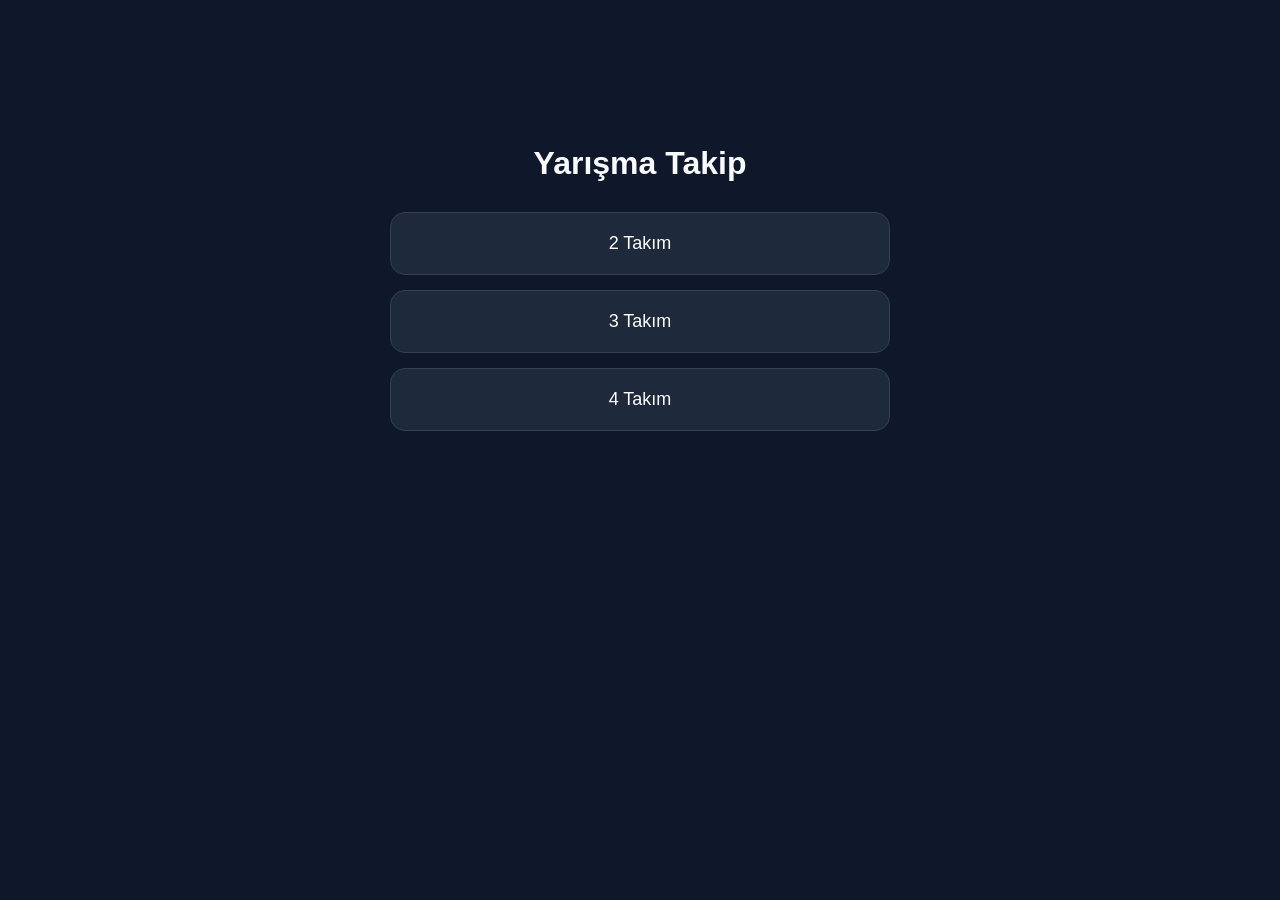
==== contest.html @ e1b6f2c0 "Add files via upload" ====
<!DOCTYPE html>
<html lang="tr">
<head>
    <meta charset="UTF-8">
    <meta name="viewport" content="width=device-width, initial-scale=1.0, maximum-scale=1.0, user-scalable=no">
    <meta name="theme-color" content="#38bdf8">
    <meta name="description" content="Yarışma soruları ve takım puanlarını takip eden çevrimdışı çalışan uygulama">
    <title>Yarışma Takip v1.3</title>
    <link rel="manifest" href="manifest.json">
    <link rel="icon" type="image/svg+xml" href="data:image/svg+xml,<svg xmlns='http://www.w3.org/2000/svg' viewBox='0 0 192 192'><rect fill='%230f172a' width='192' height='192'/><rect fill='%2338bdf8' x='48' y='48' width='96' height='96' rx='10'/><text x='96' y='120' font-size='60' font-weight='bold' fill='%230f172a' text-anchor='middle'>Y</text></svg>">
    <link rel="apple-touch-icon" href="data:image/svg+xml,<svg xmlns='http://www.w3.org/2000/svg' viewBox='0 0 192 192'><rect fill='%230f172a' width='192' height='192'/><rect fill='%2338bdf8' x='48' y='48' width='96' height='96' rx='10'/><text x='96' y='120' font-size='60' font-weight='bold' fill='%230f172a' text-anchor='middle'>Y</text></svg>">
    <style>
        :root {
            --bg-color: #0f172a;
            --card-bg: #1e293b;
            --text-color: #f8fafc;
            --accent-color: #38bdf8;
            --danger: #ef4444;
            --success: #22c55e;
            --warning: #f59e0b;
            --border-color: #334155;
        }

        * { box-sizing: border-box; margin: 0; padding: 0; font-family: -apple-system, BlinkMacSystemFont, 'Segoe UI', Roboto, sans-serif; }
        body { background-color: var(--bg-color); color: var(--text-color); padding: 10px; overflow-x: hidden; }
        .container { width: 100%; max-width: 500px; margin: 0 auto; }

        /* Sayaç */
        .timer-display { font-size: 42px; font-weight: bold; text-align: center; margin: 10px 0; color: var(--accent-color); font-variant-numeric: tabular-nums; }
        .timer-display.finished { color: var(--danger); animation: shake 0.5s; }
        @keyframes shake { 0%, 100% { transform: translateX(0); } 25% { transform: translateX(-5px); } 75% { transform: translateX(5px); } }

        /* Stats & Controls */
        .controls-row { display: flex; justify-content: flex-end; margin-bottom: 10px; }
        .edit-mode-btn { background: var(--card-bg); color: var(--warning); border: 1px solid var(--warning); padding: 6px 12px; border-radius: 8px; font-size: 12px; cursor: pointer; }
        .edit-mode-btn.active { background: var(--warning); color: #000; }

        .header-stats { display: grid; grid-template-columns: repeat(auto-fit, minmax(60px, 1fr)); gap: 8px; background: var(--card-bg); padding: 15px; border-radius: 12px; margin-bottom: 15px; border: 1px solid var(--border-color); }
        .stat-item { text-align: center; }
        .stat-item span { display: block; font-size: 9px; color: #94a3b8; }
        .stat-item b { font-size: 14px; color: var(--accent-color); }

        /* Table */
        .table-wrapper { width: 100%; overflow-x: auto; background: var(--card-bg); border-radius: 12px; border: 1px solid var(--border-color); }
        table { width: 100%; border-collapse: collapse; min-width: 350px; }
        th, td { padding: 14px 8px; text-align: center; border-bottom: 1px solid var(--border-color); font-size: 14px; }
        th { background: #334155; color: #cbd5e1; }
        
        /* Satır tıklama ve silme animasyonu */
        tr.clickable { cursor: pointer; transition: background 0.2s; }
        tr.clickable:active { background: #334155; }
        .delete-cell { display: none; color: var(--danger); font-weight: bold; width: 40px; }
        .edit-active .delete-cell { display: table-cell; }

        /* Floating Button */
        .fab { position: fixed; bottom: 25px; right: 25px; width: 65px; height: 65px; background: var(--accent-color); border-radius: 50%; display: flex; align-items: center; justify-content: center; font-size: 35px; box-shadow: 0 8px 20px rgba(0,0,0,0.4); border: none; color: #0f172a; z-index: 100; }

        /* Modal */
        .modal { display: none; position: fixed; top: 0; left: 0; width: 100%; height: 100%; background: rgba(0,0,0,0.9); z-index: 1000; overflow-y: auto; padding: 15px; }
        .modal-content { background: var(--card-bg); padding: 20px; border-radius: 20px; width: 100%; max-width: 400px; margin: 10px auto; border: 1px solid var(--border-color); }

        .chip-group { display: flex; gap: 8px; margin-bottom: 12px; flex-wrap: wrap; }
        .chip { flex: 1; min-width: 50px; padding: 10px 5px; background: #0f172a; border: 1px solid var(--border-color); border-radius: 10px; text-align: center; font-size: 12px; }
        .chip.active { border-color: var(--accent-color); color: var(--accent-color); }
        .chip.correct.active { background: var(--success); color: white; border-color: var(--success); }
        .chip.wrong.active { background: var(--danger); color: white; border-color: var(--danger); }
        .chip.timer-btn { background: #334155; border: none; color: white; }
        
        .save-btn { width: 100%; padding: 16px; background: var(--accent-color); color: #0f172a; border-radius: 12px; border: none; font-weight: bold; font-size: 16px; margin-top: 15px; }
        #setup-screen button { width: 100%; padding: 20px; margin-bottom: 15px; background: var(--card-bg); color: white; border: 1px solid var(--border-color); border-radius: 15px; font-size: 18px; }
        
        .puan-input-row { display: flex; align-items: center; justify-content: space-between; margin-bottom: 8px; }
        input[type="number"] { width: 65px; background: #0f172a; border: 1px solid var(--border-color); color: var(--accent-color); padding: 6px; border-radius: 8px; text-align: center; }
        
        .puan-controls { display: flex; align-items: center; gap: 8px; }
        .puan-btn { background: var(--card-bg); border: 1px solid var(--border-color); color: var(--text-color); width: 32px; height: 32px; padding: 0; border-radius: 8px; cursor: pointer; font-weight: bold; font-size: 16px; transition: all 0.2s; }
        .puan-btn:hover { background: var(--accent-color); color: #0f172a; border-color: var(--accent-color); }
        
        /* Timer Section */
        #timer-section { background: var(--card-bg); padding: 15px; border-radius: 12px; border: 1px solid var(--border-color); margin-bottom: 15px; }
    </style>
</head>
<body>

<div class="container">
    <div id="setup-screen" style="margin-top: 15vh; text-align: center;">
        <h1 style="margin-bottom: 30px;">Yarışma Takip</h1>
        <button onclick="startApp(2)">2 Takım</button>
        <button onclick="startApp(3)">3 Takım</button>
        <button onclick="startApp(4)">4 Takım</button>
    </div>

    <div id="main-screen" style="display: none;">
        <div class="controls-row">
            <button class="edit-mode-btn" id="edit-toggle" onclick="toggleEditMode()">Tabloyu Düzenle</button>
            <button class="edit-mode-btn" id="clear-all" onclick="clearAllData()" style="margin-left:8px; display:none;">Tümünü Sil</button>
            <button class="edit-mode-btn" id="return-to-setup" onclick="returnToTeamSelection()" style="margin-left:8px;">Takım Seçimine Dön</button>
        </div>

        <div class="header-stats" id="stats-bar"></div>
        
        <div class="table-wrapper">
            <table id="main-table">
                <thead><tr id="table-head"><th>#</th></tr></thead>
                <tbody id="table-body"></tbody>
            </table>
        </div>
        <button class="fab" onclick="openModal()">+</button>
    </div>
</div>

<div class="modal" id="entry-modal">
    <div class="modal-content">
        <h3 id="modal-title" style="text-align: center; margin-bottom: 15px;">Yeni Soru</h3>
        
        <div id="timer-section">
            <div class="timer-display" id="timer-text">00</div>
            <div id="timer-start-buttons" class="chip-group">
                <div class="chip timer-btn" onclick="startTimer(15)">15s</div>
                <div class="chip timer-btn" onclick="startTimer(20)">20s</div>
                <div class="chip timer-btn" onclick="startTimer(25)">25s</div>
                <div class="chip timer-btn" onclick="startTimer(30)">30s</div>
            </div>
            <div id="timer-control-buttons" class="chip-group" style="display:none;">
                <div class="chip timer-btn" onclick="addTime(5)">+5s</div>
                <div class="chip timer-btn" onclick="addTime(10)">+10s</div>
                <div class="chip timer-btn" onclick="addTime(15)">+15s</div>
                <div class="chip timer-btn" onclick="resetTimer()" style="color:var(--danger)">X</div>
            </div>
        </div>

        <div class="form-section" style="border-top: 1px solid var(--border-color); padding-top:10px;">
            <label style="font-size: 11px; color: #94a3b8;">BONUS</label>
            <div class="chip-group">
                <div class="chip active bonus-chip" onclick="setBonus(1, this)">x1</div>
                <div class="chip bonus-chip" onclick="setBonus(2, this)">x2</div>
                <div class="chip bonus-chip" onclick="setBonus(3, this)">x3</div>
                <div class="chip bonus-chip" onclick="setBonus(4, this)">x4</div>
            </div>
        </div>

        <div id="team-inputs-container"></div>

        <div class="manual-puan-section" style="margin-top:15px; border-top: 1px dashed var(--border-color); padding-top:10px;">
            <label style="font-size: 11px; color: #94a3b8; display: block; margin-bottom: 8px;">HESAPLANAN PUANLAR</label>
            <div id="manual-puan-inputs"></div>
        </div>

        <button class="save-btn" id="save-btn" onclick="saveEntry()">KAYDET</button>
        <button onclick="closeModal()" style="width: 100%; padding: 12px; background: transparent; color: #94a3b8; border: none;">Kapat</button>
    </div>
</div>

<script>
    let teamCount = 0, scores = [], isEditMode = false;
    let currentBonus = 1, currentResponses = [], currentManualScores = [];
    let editingIndex = -1; // -1 ise yeni kayıt, >=0 ise güncelleme
    let timeLeft = 0, timerInterval = null, audioContext = null, ringtoneOscillators = [];
    let isTimerActive = false; // Sayaç aktif durumunu takip et

    // Verileri localStorage'a kaydet
    function saveData() {
        localStorage.setItem('contestData', JSON.stringify({
            teamCount: teamCount,
            scores: scores
        }));
    }

    // Verileri localStorage'dan yükle
    function loadData() {
        const saved = localStorage.getItem('contestData');
        if (saved) {
            const data = JSON.parse(saved);
            teamCount = data.teamCount;
            scores = data.scores;
        }
    }

    // Sayfa yüklenirken veri yükle
    window.addEventListener('load', () => {
        loadData();
        if (teamCount > 0) {
            // Eğer kayıtlı takım sayısı varsa direkt ana ekrana git
            document.getElementById('setup-screen').style.display = 'none';
            document.getElementById('main-screen').style.display = 'block';
            const head = document.getElementById('table-head');
            head.innerHTML = '<th>#</th>';
            for(let i=1; i<=teamCount; i++) {
                let th = document.createElement('th'); th.innerText = 'T' + i; head.appendChild(th);
            }
            let delTh = document.createElement('th'); delTh.className = 'delete-cell'; delTh.innerText = 'Sil';
            head.appendChild(delTh);
            renderTable();
            updateStats();
        }
    });

    function startBeep() {
        if (ringtoneOscillators.length > 0) return; // Zaten çalıyorsa tekrar başlatma

        audioContext = new (window.AudioContext || window.webkitAudioContext)();
        const frequencies = [440, 554.37, 659.25]; // C5, C#5, E5
        const gainNode = audioContext.createGain();
        gainNode.gain.setValueAtTime(0.05, audioContext.currentTime);
        gainNode.connect(audioContext.destination);

        frequencies.forEach(freq => {
            const osc = audioContext.createOscillator();
            osc.type = 'sine';
            osc.frequency.setValueAtTime(freq, audioContext.currentTime);
            osc.connect(gainNode);
            osc.start();
            ringtoneOscillators.push(osc);
        });
    };

    function stopBeep() {
        ringtoneOscillators.forEach(osc => {
            osc.stop();
            osc.disconnect();
        });
        ringtoneOscillators = [];
        if (audioContext) {
            audioContext.close();
            audioContext = null;
        }
    }

    function startTimer(s) { 
        stopBeep(); // Yeni zamanlayıcı başladığında sesi durdur
        clearInterval(timerInterval); timeLeft = s; isTimerActive = true; 
        updateTimerUI();
        timerInterval = setInterval(() => {
            timeLeft--; updateTimerUI();
            if(timeLeft <= 0) { 
                clearInterval(timerInterval); 
                startBeep(); // Zaman 0'a ulaştığında sürekli çal
                document.getElementById('timer-text').classList.add('finished'); 
            }
        }, 1000);
    }
    function addTime(s) { 
        stopBeep(); // Sürekli sesi durdur
        timeLeft += s; updateTimerUI(); document.getElementById('timer-text').classList.remove('finished'); 
    }
    function resetTimer() { 
        stopBeep(); // Sürekli sesi durdur
        clearInterval(timerInterval); timeLeft = 0; isTimerActive = false; updateTimerUI(); document.getElementById('timer-text').classList.remove('finished'); 
    }
    function updateTimerUI() { 
        document.getElementById('timer-text').innerText = timeLeft < 0 ? 0 : timeLeft; 
        // Buton görünürlüğünü güncelle
        document.getElementById('timer-start-buttons').style.display = isTimerActive ? 'none' : 'flex';
        document.getElementById('timer-control-buttons').style.display = isTimerActive ? 'flex' : 'none';
    }

    function startApp(count) {
        // Takım sayısı değişmediyse eski verileri koru
        if (teamCount === 0) {
            // İlk seçim
            teamCount = count;
            scores = [];
        } else if (teamCount !== count) {
            // Takım sayısı değişti, eski veriyi koru ancak konrolsüz olmayabilir
            teamCount = count;
        }
        
        document.getElementById('setup-screen').style.display = 'none';
        document.getElementById('main-screen').style.display = 'block';
        
        const head = document.getElementById('table-head');
        head.innerHTML = '<th>#</th>';
        for(let i=1; i<=teamCount; i++) {
            let th = document.createElement('th'); th.innerText = 'T' + i; head.appendChild(th);
        }
        let delTh = document.createElement('th'); delTh.className = 'delete-cell'; delTh.innerText = 'Sil';
        head.appendChild(delTh);
        
        renderTable();
        updateStats();
        saveData();
    }

    function toggleEditMode() {
        isEditMode = !isEditMode;
        const btn = document.getElementById('edit-toggle');
        const clearBtn = document.getElementById('clear-all');
        const table = document.getElementById('main-table');
        
        if(isEditMode) {
            btn.innerText = "Tamam"; btn.classList.add('active');
            clearBtn.style.display = 'block';
            table.classList.add('edit-active');
        } else {
            btn.innerText = "Tabloyu Düzenle"; btn.classList.remove('active');
            clearBtn.style.display = 'none';
            table.classList.remove('edit-active');
        }
    }

    function openModal(index = -1) {
        editingIndex = index;
        resetTimer();
        document.getElementById('modal-title').innerText = index === -1 ? "Yeni Soru Girişi" : `Soru ${scores[index].question} Düzenle`;
        document.getElementById('timer-section').style.display = index === -1 ? 'block' : 'none';

        if(index === -1) {
            currentBonus = 1;
            currentResponses = new Array(teamCount).fill(false);
            currentManualScores = new Array(teamCount).fill(0);
        } else {
            const data = scores[index];
            currentBonus = data.bonus || 1;
            currentResponses = [...data.responses];
            currentManualScores = [...data.teamScores];
        }

        renderForm();
        document.getElementById('entry-modal').style.display = 'block';
    }

    function renderForm() {
        // Bonus Chip Sync
        document.querySelectorAll('.bonus-chip').forEach((c, idx) => {
            c.classList.toggle('active', (idx + 1) === currentBonus);
        });

        const container = document.getElementById('team-inputs-container');
        container.innerHTML = '';
        for(let i=0; i<teamCount; i++) {
            const div = document.createElement('div');
            div.innerHTML = `
                <div style="font-size:12px; margin: 10px 0 5px 0;">Takım ${i+1}:</div>
                <div class="chip-group">
                    <div class="chip wrong ${!currentResponses[i] ? 'active' : ''}" id="t${i}-w" onclick="setResponse(${i}, false)">Yanlış</div>
                    <div class="chip correct ${currentResponses[i] ? 'active' : ''}" id="t${i}-c" onclick="setResponse(${i}, true)">Doğru</div>
                </div>
            `;
            container.appendChild(div);
        }
        refreshManualInputs();
    }

    function setResponse(idx, val) {
        currentResponses[idx] = val;
        renderForm();
        autoCalculate();
    }

    function setBonus(val, el) {
        currentBonus = val;
        autoCalculate();
        renderForm();
    }

    function autoCalculate() {
        let correctCount = currentResponses.filter(r => r === true).length;
        let points = 0;
        if (correctCount > 0) {
            if (teamCount === 2) points = (correctCount === 1) ? 2 : 1;
            else if (teamCount === 3) points = (correctCount === 1) ? 3 : (correctCount === 2 ? 2 : 1);
            else if (teamCount === 4) points = (5 - correctCount);
        }
        currentManualScores = currentResponses.map(r => r ? (points * currentBonus) : 0);
        refreshManualInputs();
    }

    function refreshManualInputs() {
        const container = document.getElementById('manual-puan-inputs');
        container.innerHTML = '';
        currentManualScores.forEach((s, i) => {
            const row = document.createElement('div');
            row.className = 'puan-input-row';
            row.innerHTML = `
                <span>Takım ${i+1}:</span>
                <div class="puan-controls">
                    <button class="puan-btn" onclick="decreaseScore(${i})">−</button>
                    <input type="number" value="${s}" onchange="updateManualScore(${i}, this.value)">
                    <button class="puan-btn" onclick="increaseScore(${i})">+</button>
                </div>
            `;
            container.appendChild(row);
        });
    }

    function increaseScore(i) { 
        currentManualScores[i] = parseInt(currentManualScores[i]) + 1; 
        refreshManualInputs(); 
    }

    function decreaseScore(i) { 
        currentManualScores[i] = Math.max(0, parseInt(currentManualScores[i]) - 1); 
        refreshManualInputs(); 
    }

    function updateManualScore(i, v) { currentManualScores[i] = parseInt(v) || 0; }

    function saveEntry() {
        const entry = {
            question: editingIndex === -1 ? (scores.length + 1) : scores[editingIndex].question,
            teamScores: [...currentManualScores],
            responses: [...currentResponses],
            bonus: currentBonus
        };

        if(editingIndex === -1) scores.push(entry);
        else scores[editingIndex] = entry;

        renderTable();
        updateStats();
        saveData(); // Verileri kaydet
        closeModal();
    }

    function renderTable() {
        const tbody = document.getElementById('table-body');
        tbody.innerHTML = '';
        // Soruları tersten (en yeni en üstte) göster
        [...scores].reverse().forEach((data, originalIdx) => {
            const realIdx = scores.length - 1 - originalIdx;
            const tr = document.createElement('tr');
            tr.className = 'clickable';
            tr.onclick = () => isEditMode ? null : openModal(realIdx);
            
            let html = `<td><b>${data.question}</b></td>`;
            data.teamScores.forEach(s => {
                html += `<td style="${s > 0 ? 'color: var(--success); font-weight:bold;' : 'color:#475569'}">${s}</td>`;
            });
            html += `<td class="delete-cell" onclick="event.stopPropagation(); deleteRow(${realIdx})">✕</td>`;
            tr.innerHTML = html;
            tbody.appendChild(tr);
        });
    }

    function deleteRow(idx) {
        if(confirm("Bu soruyu silmek istiyor musunuz?")) {
            scores.splice(idx, 1);
            // Soru numaralarını yeniden düzenle
            scores.forEach((s, i) => s.question = i + 1);
            renderTable();
            updateStats();
            saveData(); // Verileri kaydet
        }
    }

    function clearAllData() {
        if(confirm("TÜM veriler silinecek! Emin misiniz?")) {
            scores = [];
            renderTable();
            updateStats();
            toggleEditMode();
            saveData(); // localStorage'ı temizle
        }
    }

    function updateStats() {
        const bar = document.getElementById('stats-bar');
        let totals = new Array(teamCount).fill(0);
        scores.forEach(s => s.teamScores.forEach((pts, idx) => totals[idx] += pts));
        let html = `<div class="stat-item"><span>SORU</span><b>${scores.length}</b></div>`;
        totals.forEach((t, i) => { html += `<div class="stat-item"><span>T${i+1} PK</span><b>${t}</b></div>`; });
        bar.innerHTML = html;
    }

    function closeModal() { 
        document.getElementById('entry-modal').style.display = 'none'; 
        stopBeep(); 
        clearInterval(timerInterval); 
        timeLeft = 0; 
        isTimerActive = false;
        updateTimerUI();
    }

    function returnToTeamSelection() {
        document.getElementById('main-screen').style.display = 'none';
        document.getElementById('setup-screen').style.display = 'block';
        document.getElementById('entry-modal').style.display = 'none'; // Modal'ı kapat
        
        // Düzenleme modunu kapat
        isEditMode = false;
        document.getElementById('edit-toggle').innerText = "Tabloyu Düzenle";
        document.getElementById('edit-toggle').classList.remove('active');
        document.getElementById('clear-all').style.display = 'none';
        
        // Ses ve timer'ı durdur
        stopBeep();
        clearInterval(timerInterval);
        timeLeft = 0;
        isTimerActive = false;
        
        // Verileri kaydet (teamCount ve scores korunur)
        saveData();
    }
</script>

<!-- Service Worker Register -->
<script>
    if ('serviceWorker' in navigator) {
        window.addEventListener('load', () => {
            navigator.serviceWorker.register('service-worker.js')
                .then((registration) => {
                    console.log('Service Worker başarıyla kaydedildi:', registration);
                })
                .catch((err) => {
                    console.log('Service Worker kaydı başarısız:', err);
                });
        });
    }
</script>
</body>
</html>
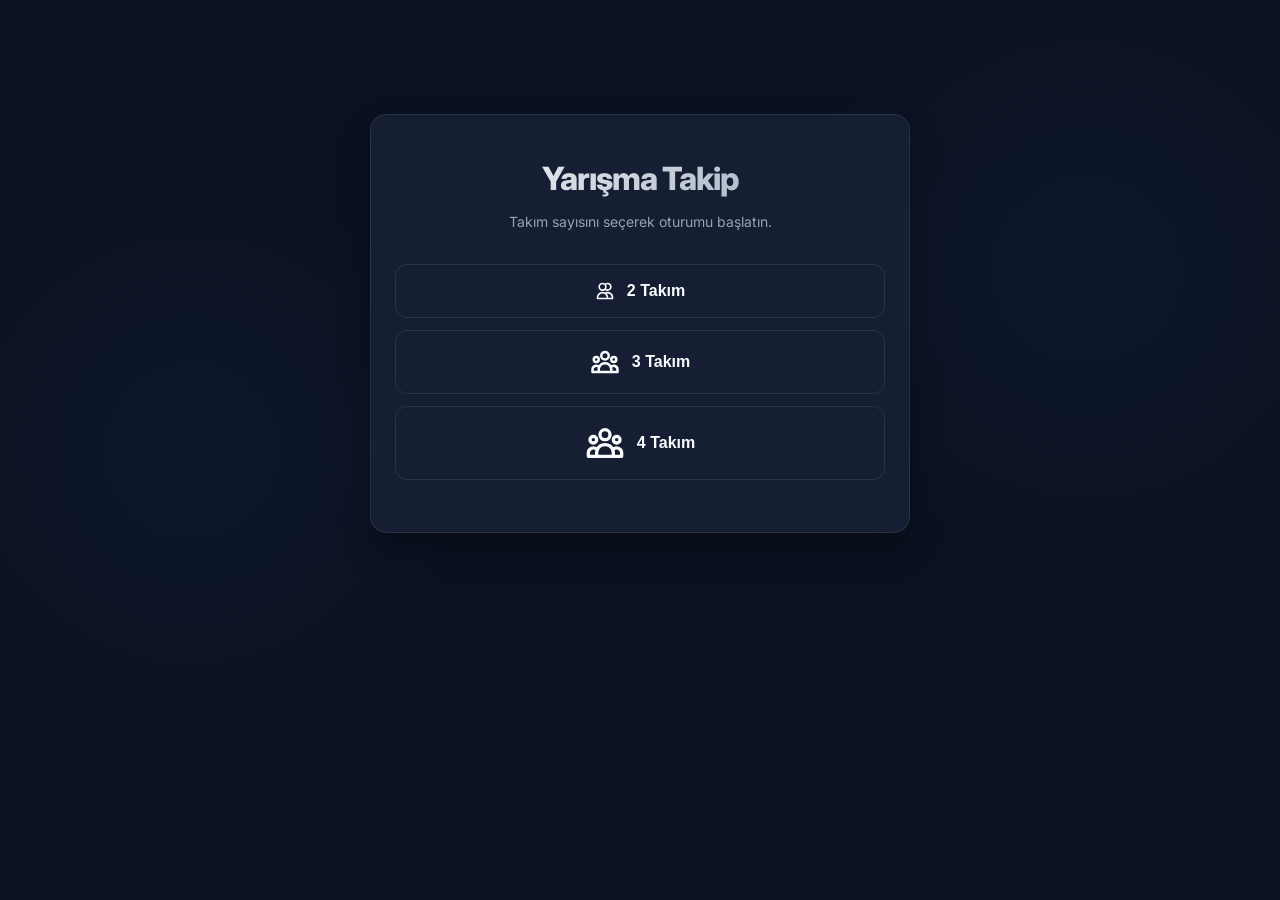
==== commit 383652c0: "Add files via upload" ====
--- a/contest.html
+++ b/contest.html
@@ -3,166 +3,984 @@
 <head>
     <meta charset="UTF-8">
     <meta name="viewport" content="width=device-width, initial-scale=1.0, maximum-scale=1.0, user-scalable=no">
-    <meta name="theme-color" content="#38bdf8">
+    <meta name="theme-color" content="#2563eb">
     <meta name="description" content="Yarışma soruları ve takım puanlarını takip eden çevrimdışı çalışan uygulama">
-    <title>Yarışma Takip v1.3</title>
+    <title>Yarışma Takip v1.4</title>
+    
+    <link rel="preconnect" href="https://fonts.googleapis.com">
+    <link rel="preconnect" href="https://fonts.gstatic.com" crossorigin>
+    <link href="https://fonts.googleapis.com/css2?family=Inter:wght@400;500;600;700;800&display=swap" rel="stylesheet">
+    
     <link rel="manifest" href="manifest.json">
-    <link rel="icon" type="image/svg+xml" href="data:image/svg+xml,<svg xmlns='http://www.w3.org/2000/svg' viewBox='0 0 192 192'><rect fill='%230f172a' width='192' height='192'/><rect fill='%2338bdf8' x='48' y='48' width='96' height='96' rx='10'/><text x='96' y='120' font-size='60' font-weight='bold' fill='%230f172a' text-anchor='middle'>Y</text></svg>">
-    <link rel="apple-touch-icon" href="data:image/svg+xml,<svg xmlns='http://www.w3.org/2000/svg' viewBox='0 0 192 192'><rect fill='%230f172a' width='192' height='192'/><rect fill='%2338bdf8' x='48' y='48' width='96' height='96' rx='10'/><text x='96' y='120' font-size='60' font-weight='bold' fill='%230f172a' text-anchor='middle'>Y</text></svg>">
+    <link rel="icon" type="image/svg+xml" href="data:image/svg+xml,<svg xmlns='http://www.w3.org/2000/svg' viewBox='0 0 192 192'><rect fill='%230b1121' width='192' height='192'/><rect fill='%232563eb' x='48' y='48' width='96' height='96' rx='16'/><text x='96' y='124' font-size='64' font-weight='800' fill='%23ffffff' text-anchor='middle' font-family='sans-serif'>Y</text></svg>">
+    <link rel="apple-touch-icon" href="data:image/svg+xml,<svg xmlns='http://www.w3.org/2000/svg' viewBox='0 0 192 192'><rect fill='%230b1121' width='192' height='192'/><rect fill='%232563eb' x='48' y='48' width='96' height='96' rx='16'/><text x='96' y='124' font-size='64' font-weight='800' fill='%23ffffff' text-anchor='middle' font-family='sans-serif'>Y</text></svg>">
+    
     <style>
         :root {
-            --bg-color: #0f172a;
-            --card-bg: #1e293b;
-            --text-color: #f8fafc;
-            --accent-color: #38bdf8;
+            --bg-color: #0b1121; /* Çok derin lacivert/siyah */
+            --surface-color: #151e32; /* Kart arkaplanı */
+            --surface-hover: #1e293b;
+            --border-color: #2a3447;
+            
+            --text-primary: #f8fafc;
+            --text-secondary: #94a3b8;
+            --text-muted: #64748b;
+            
+            --accent: #3b82f6; /* Profesyonel Mavi */
+            --accent-hover: #2563eb;
+            --accent-glow: rgba(59, 130, 246, 0.2);
+            
             --danger: #ef4444;
-            --success: #22c55e;
-            --warning: #f59e0b;
-            --border-color: #334155;
-        }
-
-        * { box-sizing: border-box; margin: 0; padding: 0; font-family: -apple-system, BlinkMacSystemFont, 'Segoe UI', Roboto, sans-serif; }
-        body { background-color: var(--bg-color); color: var(--text-color); padding: 10px; overflow-x: hidden; }
-        .container { width: 100%; max-width: 500px; margin: 0 auto; }
-
-        /* Sayaç */
-        .timer-display { font-size: 42px; font-weight: bold; text-align: center; margin: 10px 0; color: var(--accent-color); font-variant-numeric: tabular-nums; }
-        .timer-display.finished { color: var(--danger); animation: shake 0.5s; }
-        @keyframes shake { 0%, 100% { transform: translateX(0); } 25% { transform: translateX(-5px); } 75% { transform: translateX(5px); } }
-
-        /* Stats & Controls */
-        .controls-row { display: flex; justify-content: flex-end; margin-bottom: 10px; }
-        .edit-mode-btn { background: var(--card-bg); color: var(--warning); border: 1px solid var(--warning); padding: 6px 12px; border-radius: 8px; font-size: 12px; cursor: pointer; }
-        .edit-mode-btn.active { background: var(--warning); color: #000; }
-
-        .header-stats { display: grid; grid-template-columns: repeat(auto-fit, minmax(60px, 1fr)); gap: 8px; background: var(--card-bg); padding: 15px; border-radius: 12px; margin-bottom: 15px; border: 1px solid var(--border-color); }
-        .stat-item { text-align: center; }
-        .stat-item span { display: block; font-size: 9px; color: #94a3b8; }
-        .stat-item b { font-size: 14px; color: var(--accent-color); }
-
-        /* Table */
-        .table-wrapper { width: 100%; overflow-x: auto; background: var(--card-bg); border-radius: 12px; border: 1px solid var(--border-color); }
-        table { width: 100%; border-collapse: collapse; min-width: 350px; }
-        th, td { padding: 14px 8px; text-align: center; border-bottom: 1px solid var(--border-color); font-size: 14px; }
-        th { background: #334155; color: #cbd5e1; }
-        
-        /* Satır tıklama ve silme animasyonu */
-        tr.clickable { cursor: pointer; transition: background 0.2s; }
-        tr.clickable:active { background: #334155; }
-        .delete-cell { display: none; color: var(--danger); font-weight: bold; width: 40px; }
+            --danger-bg: rgba(239, 68, 68, 0.1);
+            --success: #10b981;
+            --success-bg: rgba(16, 185, 129, 0.1);
+            --warning: #fbbf24;
+            --info: #3b82f6;
+            
+            --radius-sm: 8px;
+            --radius-md: 12px;
+            --radius-lg: 16px;
+            
+            --shadow-sm: 0 2px 4px rgba(0,0,0,0.1);
+            --shadow-md: 0 8px 16px rgba(0,0,0,0.2);
+            --shadow-lg: 0 16px 32px rgba(0,0,0,0.3);
+            
+            /* Takım Renkleri */
+            --team-0: #fcd34d; /* Açık Sarı */
+            --team-0-light: rgba(252, 211, 77, 0.2);
+            --team-1: #fb7185; /* Açık Kırmızı */
+            --team-1-light: rgba(251, 113, 133, 0.2);
+            --team-2: #d8b4fe; /* Açık Mor */
+            --team-2-light: rgba(216, 180, 254, 0.2);
+            --team-3: #22d3ee; /* Açık Cyan */
+            --team-3-light: rgba(34, 211, 238, 0.2);
+        }
+
+        * { box-sizing: border-box; margin: 0; padding: 0; }
+        
+        body { 
+            font-family: 'Inter', -apple-system, sans-serif;
+            background-color: var(--bg-color);
+            background-image: 
+                radial-gradient(circle at 15% 50%, rgba(59, 130, 246, 0.05), transparent 25%),
+                radial-gradient(circle at 85% 30%, rgba(59, 130, 246, 0.05), transparent 25%);
+            color: var(--text-primary); 
+            padding: 24px 16px; 
+            min-height: 100vh;
+            line-height: 1.5;
+            -webkit-font-smoothing: antialiased;
+        }
+        
+        .container { width: 100%; max-width: 540px; margin: 0 auto; }
+
+        h1 { 
+            font-size: 32px; 
+            font-weight: 800; 
+            text-align: center;
+            background: linear-gradient(135deg, #ffffff 0%, #94a3b8 100%);
+            -webkit-background-clip: text;
+            -webkit-text-fill-color: transparent;
+            letter-spacing: -1px;
+            margin-bottom: 8px;
+        }
+
+        /* --- Setup Screen --- */
+        #setup-screen {
+            background: var(--surface-color);
+            padding: 40px 24px;
+            border-radius: var(--radius-lg);
+            border: 1px solid var(--border-color);
+            box-shadow: var(--shadow-lg);
+        }
+
+        #setup-screen p {
+            color: var(--text-secondary);
+            margin-bottom: 32px;
+            font-size: 14px;
+        }
+
+        #setup-screen button { 
+            width: 100%; 
+            padding: 16px; 
+            margin-bottom: 12px; 
+            background: var(--surface-color);
+            color: var(--text-primary); 
+            border: 1px solid var(--border-color);
+            border-radius: var(--radius-md); 
+            font-size: 16px;
+            font-weight: 600;
+            cursor: pointer;
+            transition: all 0.2s cubic-bezier(0.4, 0, 0.2, 1);
+            display: flex;
+            align-items: center;
+            justify-content: center;
+            gap: 12px;
+        }
+        
+        #setup-screen button:hover { 
+            background: var(--surface-hover);
+            border-color: var(--accent);
+            box-shadow: var(--shadow-sm), 0 0 0 1px var(--accent);
+            transform: translateY(-1px);
+        }
+
+        /* --- Top Controls --- */
+        .controls-row { 
+            display: flex; 
+            justify-content: space-between;
+            align-items: center;
+            margin-bottom: 24px; 
+            padding-bottom: 16px;
+            border-bottom: 1px solid rgba(255,255,255,0.05);
+        }
+        
+        .back-btn, .edit-mode-btn { 
+            background: transparent;
+            color: var(--text-secondary);
+            border: 1px solid var(--border-color);
+            padding: 8px 16px; 
+            border-radius: var(--radius-sm); 
+            font-size: 13px; 
+            font-weight: 600;
+            cursor: pointer;
+            transition: all 0.2s ease;
+            display: flex;
+            align-items: center;
+            gap: 8px;
+        }
+        
+        .back-btn:hover, .edit-mode-btn:hover {
+            background: var(--surface-color);
+            color: var(--text-primary);
+        }
+        
+        .edit-mode-btn.active { 
+            background: var(--accent);
+            color: white;
+            border-color: var(--accent);
+            box-shadow: var(--accent-glow) 0 4px 12px;
+        }
+
+        #clear-all {
+            background: var(--danger-bg);
+            color: var(--danger);
+            border-color: rgba(239, 68, 68, 0.2);
+        }
+        #clear-all:hover {
+            background: var(--danger);
+            color: white;
+        }
+
+        /* --- Stats Panel --- */
+        .header-stats { 
+            display: flex;
+            flex-wrap: wrap;
+            gap: 12px; 
+            margin-bottom: 24px;
+        }
+        
+        .stat-item { 
+            background: var(--surface-color);
+            padding: 16px; 
+            border-radius: var(--radius-md); 
+            border: 1px solid var(--border-color);
+            text-align: center;
+            box-shadow: var(--shadow-sm);
+            position: relative;
+            overflow: hidden;
+            flex: 1;
+            min-width: 80px;
+        }
+        
+        /* İlk item (TOPLAM SORU) ayrı satırda */
+        .stat-item:first-child {
+            flex-basis: 100%;
+        }
+
+        .stat-item::before {
+            content: '';
+            position: absolute;
+            top: 0; left: 0; right: 0; height: 3px;
+            background: var(--border-color);
+            transition: background 0.3s ease;
+        }
+        
+        .stat-item:hover::before { background: var(--accent); }
+        
+        /* Team color indicators */
+        .stat-item:nth-child(2)::before { background: var(--team-0); }
+        .stat-item:nth-child(3)::before { background: var(--team-1); }
+        .stat-item:nth-child(4)::before { background: var(--team-2); }
+        .stat-item:nth-child(5)::before { background: var(--team-3); }
+
+        .stat-item:first-child {
+            display: flex;
+            flex-direction: column;
+            justify-content: center;
+            align-items: center;
+            padding: 16px 24px;
+            background: var(--surface-color);
+            gap: 12px;
+        }
+        
+        .stat-item:first-child::before { background: var(--accent); }
+
+        .stat-item span { 
+            display: block;
+            font-size: 11px; 
+            color: var(--text-muted);
+            font-weight: 600;
+            text-transform: uppercase;
+            letter-spacing: 0.5px;
+            margin-bottom: 4px;
+        }
+        
+        .stat-item b { 
+            font-size: 24px; 
+            color: var(--text-primary);
+            font-weight: 800;
+        }
+
+        .stat-team-name {
+            display: flex;
+            flex-direction: column;
+            justify-content: center;
+            flex: 1;
+            min-width: 0;
+        }
+
+        .stat-team-name .stat-points {
+            font-size: 32px !important;
+            line-height: 1.1;
+            margin: 4px 0;
+            font-weight: 800;
+        }
+        
+        .stat-item:nth-child(2) .stat-points { color: var(--team-0) !important; }
+        .stat-item:nth-child(3) .stat-points { color: var(--team-1) !important; }
+        .stat-item:nth-child(4) .stat-points { color: var(--team-2) !important; }
+        .stat-item:nth-child(5) .stat-points { color: var(--team-3) !important; }
+
+        /* --- Table --- */
+        .table-wrapper { 
+            background: var(--surface-color);
+            border-radius: var(--radius-md); 
+            border: 1px solid var(--border-color);
+            box-shadow: var(--shadow-md);
+            overflow-x: auto;
+            max-height: 60vh;
+            overflow-y: auto;
+            padding: 0; /* Padding kaldırıldı */
+        }
+        
+        table { 
+            width: 100%; 
+            border-collapse: collapse; 
+            border-spacing: 0; 
+            table-layout: fixed; 
+            margin: 0; /* Margin sıfırlandı */
+        }
+        
+        thead {
+            background: rgba(0,0,0,0.4);
+        }
+        
+        th { 
+            background: transparent;
+            padding: 12px 8px;
+            font-size: 11px;
+            color: var(--text-secondary);
+            text-transform: uppercase;
+            letter-spacing: 0.5px;
+            border-bottom: 2px solid var(--border-color);
+            border-top: 3px solid transparent;
+            font-weight: 600;
+            position: sticky;
+            top: 0;
+            z-index: 10;
+            text-align: center;
+        }
+        th:first-child {
+            font-size: 10px;
+        }
+        
+        /* Düzenle başlık sütunu - th styling'ini reset */
+        #edit-header {
+            background: var(--surface-color) !important;
+            padding: 12px 8px !important;
+            border-top: 3px solid transparent !important;
+            border-bottom: 2px solid var(--border-color) !important;
+            text-transform: none !important;
+            letter-spacing: 0 !important;
+            font-weight: normal !important;
+            font-size: inherit !important;
+            color: inherit !important;
+            display: flex !important;
+            align-items: center !important;
+            justify-content: center !important;
+            width: auto !important;
+            min-width: 48px !important;
+        }
+        
+        td { 
+            padding: 12px 8px; 
+            text-align: center; 
+            border-bottom: 1px solid rgba(255,255,255,0.03);
+            font-size: 13px;
+            font-weight: 500;
+            color: var(--text-primary);
+            transition: background 0.2s ease;
+            vertical-align: middle;
+        }
+        
+        td:first-child {
+            font-size: 13px;
+            font-weight: 700;
+            padding: 12px 8px;
+        }
+        
+        td.delete-cell {
+            padding: 10px 4px;
+        }
+        
+        .response-cell {
+            display: inline-flex;
+            align-items: center;
+            justify-content: center;
+            gap: 4px;
+            white-space: nowrap;
+        }
+        
+        .response-icon {
+            width: 14px;
+            height: 14px;
+            display: inline-flex;
+            align-items: center;
+            justify-content: center;
+            font-weight: 700;
+            border-radius: 2px;
+            font-size: 10px;
+            flex-shrink: 0;
+        }
+        
+        .response-icon.correct {
+            color: #fff;
+            background: var(--success);
+        }
+        
+        .response-icon.wrong {
+            color: #fff;
+            background: var(--danger);
+        }
+        
+        .response-score {
+            font-weight: 700;
+            font-size: 12px;
+            color: var(--text-primary);
+            flex-shrink: 0;
+        }
+
+        tr.clickable:hover td { background: rgba(255,255,255,0.02); }
+        
+        .team-name-edit {
+            text-decoration: underline;
+            text-underline-offset: 4px;
+            text-decoration-style: dotted;
+            text-decoration-color: currentColor;
+            opacity: 0.9;
+            transition: opacity 0.2s;
+            cursor: pointer;
+        }
+        .team-name-edit:hover { opacity: 1; }
+
+        .delete-cell { color: var(--danger); cursor: pointer; display: none; font-size: 18px; }
         .edit-active .delete-cell { display: table-cell; }
 
-        /* Floating Button */
-        .fab { position: fixed; bottom: 25px; right: 25px; width: 65px; height: 65px; background: var(--accent-color); border-radius: 50%; display: flex; align-items: center; justify-content: center; font-size: 35px; box-shadow: 0 8px 20px rgba(0,0,0,0.4); border: none; color: #0f172a; z-index: 100; }
-
-        /* Modal */
-        .modal { display: none; position: fixed; top: 0; left: 0; width: 100%; height: 100%; background: rgba(0,0,0,0.9); z-index: 1000; overflow-y: auto; padding: 15px; }
-        .modal-content { background: var(--card-bg); padding: 20px; border-radius: 20px; width: 100%; max-width: 400px; margin: 10px auto; border: 1px solid var(--border-color); }
-
-        .chip-group { display: flex; gap: 8px; margin-bottom: 12px; flex-wrap: wrap; }
-        .chip { flex: 1; min-width: 50px; padding: 10px 5px; background: #0f172a; border: 1px solid var(--border-color); border-radius: 10px; text-align: center; font-size: 12px; }
-        .chip.active { border-color: var(--accent-color); color: var(--accent-color); }
-        .chip.correct.active { background: var(--success); color: white; border-color: var(--success); }
-        .chip.wrong.active { background: var(--danger); color: white; border-color: var(--danger); }
-        .chip.timer-btn { background: #334155; border: none; color: white; }
-        
-        .save-btn { width: 100%; padding: 16px; background: var(--accent-color); color: #0f172a; border-radius: 12px; border: none; font-weight: bold; font-size: 16px; margin-top: 15px; }
-        #setup-screen button { width: 100%; padding: 20px; margin-bottom: 15px; background: var(--card-bg); color: white; border: 1px solid var(--border-color); border-radius: 15px; font-size: 18px; }
-        
-        .puan-input-row { display: flex; align-items: center; justify-content: space-between; margin-bottom: 8px; }
-        input[type="number"] { width: 65px; background: #0f172a; border: 1px solid var(--border-color); color: var(--accent-color); padding: 6px; border-radius: 8px; text-align: center; }
-        
-        .puan-controls { display: flex; align-items: center; gap: 8px; }
-        .puan-btn { background: var(--card-bg); border: 1px solid var(--border-color); color: var(--text-color); width: 32px; height: 32px; padding: 0; border-radius: 8px; cursor: pointer; font-weight: bold; font-size: 16px; transition: all 0.2s; }
-        .puan-btn:hover { background: var(--accent-color); color: #0f172a; border-color: var(--accent-color); }
-        
+        /* Düzenle başlık butonu */
+        .edit-header-btn {
+            background: var(--surface-color);
+            border: 2px solid var(--border-color);
+            color: #fbbf24;
+            font-size: 18px;
+            cursor: pointer;
+            width: 40px;
+            height: 40px;
+            padding: 0;
+            border-radius: 10px;
+            transition: all 0.2s ease;
+            display: flex;
+            align-items: center;
+            justify-content: center;
+            flex-shrink: 0;
+        }
+
+        .edit-header-btn:hover {
+            background: var(--surface-hover);
+            transform: scale(1.1);
+        }
+
+        .edit-header-btn.active {
+            border-color: #10b981;
+            color: #10b981;
+            background: rgba(16, 185, 129, 0.12);
+        }
+
+        /* --- Floating Action Button --- */
+        .fab { 
+            position: fixed; 
+            bottom: 32px; 
+            right: max(32px, calc(50% - 250px)); /* Container alignment */
+            width: 64px; 
+            height: 64px; 
+            background: linear-gradient(135deg, var(--accent), var(--accent-hover));
+            border-radius: 50%; 
+            display: flex; 
+            align-items: center; 
+            justify-content: center; 
+            font-size: 28px; 
+            border: none; 
+            color: white; 
+            z-index: 100;
+            cursor: pointer;
+            box-shadow: 0 8px 24px var(--accent-glow);
+            transition: all 0.3s cubic-bezier(0.4, 0, 0.2, 1);
+        }
+        
+        .fab:hover { 
+            transform: translateY(-4px) scale(1.05); 
+            box-shadow: 0 12px 28px rgba(59, 130, 246, 0.4);
+        }
+
+        /* --- Modal & Forms --- */
+        .modal { 
+            display: none; 
+            position: fixed; 
+            top: 0; left: 0; width: 100%; height: 100%; 
+            background: rgba(11, 17, 33, 0.85); 
+            backdrop-filter: blur(8px);
+            -webkit-backdrop-filter: blur(8px);
+            z-index: 1000; 
+            padding: 16px;
+            overflow-y: auto;
+        }
+        
+        .modal-content { 
+            background: var(--surface-color);
+            padding: 20px 24px; 
+            border-radius: var(--radius-lg); 
+            width: 100%; 
+            max-width: 420px; 
+            margin: 40px auto; 
+            border: 1px solid var(--border-color);
+            box-shadow: var(--shadow-lg);
+            position: relative;
+        }
+
+        #modal-title {
+            font-size: 20px;
+            font-weight: 700;
+            text-align: center;
+            margin-bottom: 24px;
+            color: var(--text-primary);
+        }
+
+        /* Segmented Controls (Chips replacement) */
+        .chip-group { 
+            display: flex; 
+            background: rgba(0,0,0,0.3);
+            border-radius: var(--radius-md);
+            padding: 6px;
+            margin-bottom: 12px; 
+            border: 1px solid var(--border-color);
+            gap: 6px;
+        }
+        
+        #timer-section .chip-group {
+            background: transparent;
+            border: none;
+            padding: 6px 0;
+            margin-top: 10px;
+        }
+        
+        .chip { 
+            flex: 1;
+            padding: 8px 6px;
+            background: transparent;
+            border: 1px solid transparent;
+            border-radius: 8px;
+            text-align: center;
+            font-size: 12px;
+            font-weight: 600;
+            color: var(--text-secondary);
+            cursor: pointer;
+            transition: all 0.12s ease;
+        }
+        
+        #timer-section .chip {
+            border: 1px solid rgba(255,255,255,0.03);
+            color: var(--text-primary);
+            background: rgba(59, 130, 246, 0.03);
+        }
+        
+        #timer-section .chip:hover {
+            background: rgba(59, 130, 246, 0.15);
+            border-color: var(--accent);
+        }
+        
+        /* Genel aktif (Bonus & Timer) */
+        .chip.active { 
+            background: var(--surface-hover); 
+            color: var(--text-primary); 
+            box-shadow: var(--shadow-sm); 
+        }
+        
+        #timer-section .chip.active {
+            background: var(--accent);
+            color: white;
+            border-color: var(--accent);
+            box-shadow: 0 0 8px rgba(59, 130, 246, 0.3);
+        }
+        
+        /* Doğru/Yanlış Özel Stilleri */
+        .chip.correct.active { background: var(--success); color: white; }
+        .chip.wrong.active { background: var(--danger); color: white; }
+        
+        .timer-btn:hover { color: var(--text-primary); }
+
         /* Timer Section */
-        #timer-section { background: var(--card-bg); padding: 15px; border-radius: 12px; border: 1px solid var(--border-color); margin-bottom: 15px; }
+        #timer-section {
+            background: linear-gradient(135deg, rgba(59, 130, 246, 0.06), rgba(59, 130, 246, 0.02));
+            padding: 10px 12px;
+            border-radius: calc(var(--radius-md));
+            margin-bottom: 12px;
+            border: 1px solid rgba(255,255,255,0.03);
+            text-align: center;
+            box-shadow: 0 0 6px rgba(59, 130, 246, 0.03);
+            position: relative;
+        }
+        
+        #timer-section::before {
+            content: '⏱️';
+            position: absolute;
+            top: 12px;
+            left: 20px;
+            font-size: 24px;
+        }
+
+        .timer-display {
+            font-size: clamp(28px, 8vw, 48px);
+            font-weight: 800;
+            line-height: 1;
+            margin-bottom: 12px;
+            color: var(--accent);
+            font-variant-numeric: tabular-nums;
+            text-shadow: 0 0 8px var(--accent-glow);
+            letter-spacing: 8px;
+        }
+        
+        .timer-display.finished { 
+            color: var(--danger); 
+            text-shadow: 0 0 10px rgba(239, 68, 68, 0.3);
+            animation: pulse-danger 1s infinite; 
+        }
+        
+        @keyframes pulse-danger { 
+            0% { transform: scale(1); } 
+            50% { transform: scale(1.05); } 
+            100% { transform: scale(1); } 
+        }
+
+        /* Form Bölümleri */
+        .form-section-label {
+            font-size: 11px; 
+            color: var(--text-muted);
+            font-weight: 700;
+            text-transform: uppercase;
+            letter-spacing: 1px;
+            display: block;
+            margin-bottom: 8px;
+            margin-top: 16px;
+        }
+        /* Collapsible manual scores section */
+        .manual-puan-header {
+            display: flex;
+            align-items: center;
+            justify-content: space-between;
+            gap: 8px;
+            margin-top: 6px;
+        }
+        #manual-puan-container {
+            overflow: hidden;
+            max-height: 0;
+            transition: max-height 0.25s ease, padding 0.2s ease;
+        }
+        #manual-puan-container[data-open="true"] { max-height: 1200px; }
+        #manual-puan-container .puan-input-row { padding-top: 6px; }
+        .manual-toggle-btn { padding: 6px 10px; height: 36px; min-width: 40px; }
+
+        /* Takım Giriş Alanı */
+        .team-input-row {
+            display: flex;
+            align-items: center;
+            justify-content: space-between;
+            margin-bottom: 8px;
+            gap: 8px;
+        }
+        .team-input-row > div:first-child {
+            font-size: 13px;
+            font-weight: 600;
+            width: 72px;
+            white-space: nowrap;
+            overflow: hidden;
+            text-overflow: ellipsis;
+        }
+        .team-input-row .chip-group {
+            margin-bottom: 0;
+            flex: 1;
+        }
+
+        /* Manuel Puan Alanı */
+        .manual-puan-section {
+            background: rgba(0,0,0,0.15);
+            border-radius: var(--radius-md);
+            padding: 12px;
+            margin-top: 16px;
+            border: 1px solid var(--border-color);
+        }
+
+        .puan-input-row {
+            display: flex;
+            align-items: center;
+            justify-content: space-between;
+            padding: 6px 0;
+            border-bottom: 1px solid rgba(255,255,255,0.04);
+        }
+        .puan-input-row:last-child { border-bottom: none; padding-bottom: 0; }
+        
+        .puan-input-row > span {
+            font-weight: 500;
+            color: var(--text-secondary);
+        }
+
+        .puan-controls {
+            display: flex;
+            align-items: center;
+            background: rgba(0,0,0,0.22);
+            border-radius: calc(var(--radius-sm) - 2px);
+            padding: 2px;
+        }
+        
+        input[type="number"] {
+            width: 44px;
+            background: transparent;
+            border: none;
+            color: var(--text-primary);
+            font-size: 14px;
+            font-weight: 700;
+            text-align: center;
+            appearance: textfield;
+            -moz-appearance: textfield;
+        }
+        input[type="number"]::-webkit-outer-spin-button,
+        input[type="number"]::-webkit-inner-spin-button {
+            -webkit-appearance: none; margin: 0;
+        }
+        
+        .puan-btn {
+            background: var(--surface-color);
+            border: 1px solid var(--border-color);
+            color: var(--text-primary);
+            width: 28px; height: 28px;
+            border-radius: 6px;
+            cursor: pointer;
+            font-size: 14px;
+            display: flex;
+            align-items: center;
+            justify-content: center;
+            transition: background 0.12s;
+        }
+        .puan-btn:hover { background: var(--surface-hover); }
+
+        /* Alt Butonlar */
+        .save-btn { 
+            width: 100%; 
+            padding: 16px; 
+            background: var(--accent);
+            color: white; 
+            border-radius: var(--radius-md); 
+            border: none;
+            font-weight: 700; 
+            font-size: 14px; 
+            letter-spacing: 0.5px;
+            margin-top: 16px;
+            cursor: pointer;
+            box-shadow: 0 4px 12px var(--accent-glow);
+            transition: all 0.2s ease;
+        }
+        .save-btn:hover {
+            background: var(--accent-hover);
+            transform: translateY(-1px);
+        }
+
+        .close-btn {
+            width: 100%; 
+            padding: 14px; 
+            background: transparent; 
+            color: var(--text-muted); 
+            border: none;
+            font-weight: 600;
+            font-size: 13px;
+            margin-top: 6px;
+            cursor: pointer;
+            transition: color 0.2s;
+        }
+        .close-btn:hover { color: var(--text-primary); }
+
+        /* Top controls: toplam soru kartı ve edit butonları (dinamik 5'li düzen) */
+        .top-controls {
+            display: grid;
+            grid-template-columns: 3fr 1fr 1fr;
+            gap: 8px;
+            align-items: stretch;
+            margin-bottom: 16px;
+            width: 100%;
+        }
+        .top-controls.editing {
+            grid-template-columns: 2fr 1fr 1fr 1fr;
+        }
+        .total-card {
+            background: var(--surface-color);
+            border: 1px solid var(--border-color);
+            border-radius: var(--radius-md);
+            padding: 12px 16px;
+            display: flex;
+            flex-direction: column;
+            justify-content: center;
+            align-items: center;
+            gap: 4px;
+            min-width: 0;
+            height: 64px;
+        }
+        .total-card span { font-size: 11px; color: var(--text-muted); text-transform: uppercase; font-weight:700; }
+        .total-card b { font-size: 20px; font-weight:800; color: var(--text-primary); }
+
+        .control-btn, .top-controls .edit-mode-btn, .top-controls .back-btn {
+            display: inline-flex;
+            align-items: center;
+            justify-content: center;
+            gap: 8px;
+            padding: 0 12px;
+            height: 100%;
+            border-radius: var(--radius-sm);
+            border: 2px solid var(--border-color);
+            background: var(--surface-color);
+            color: var(--text-secondary);
+            cursor: pointer;
+            font-weight:700;
+        }
+        .control-btn:hover { background: var(--surface-hover); color: var(--text-primary); }
+        .control-btn.primary { background: var(--accent); color: white; border-color: var(--accent); }
+
+        /* specific colors for top buttons */
+        #edit-btn { border-color: var(--warning); color: var(--warning); }
+        #top-stats-btn { border-color: var(--info); color: var(--info); }
+
+        /* Selection column (checkbox) - gizli, düzenleme modunda görünür olacak */
+        .selection-cell, .selection-header { display: none; width: 48px; }
+        .edit-active .selection-cell, .edit-active .selection-header { display: table-cell; text-align:center; }
+        .selection-cell input[type="checkbox"], .selection-header input[type="checkbox"] { transform: scale(1.15); }
+
+        /* Daha compact istatistik kartları */
+        .header-stats {
+            display: flex;
+            flex-wrap: nowrap;
+            gap: 8px;
+            margin-bottom: 12px;
+            overflow-x: auto;
+            width: 100%;
+        }
+        /* Override generic .stat-item:first-child behavior for header-stats (we moved total card out) */
+        .header-stats .stat-item:first-child { flex-basis: 0; }
+        .header-stats .stat-item .stat-points { font-size: 22px !important; }
+        .header-stats .stat-item:nth-child(1)::before { background: var(--team-0); }
+        .header-stats .stat-item:nth-child(2)::before { background: var(--team-1); }
+        .header-stats .stat-item:nth-child(3)::before { background: var(--team-2); }
+        .header-stats .stat-item:nth-child(4)::before { background: var(--team-3); }
+        .header-stats .stat-item:nth-child(1) .stat-points { color: var(--team-0) !important; }
+        .header-stats .stat-item:nth-child(2) .stat-points { color: var(--team-1) !important; }
+        .header-stats .stat-item:nth-child(3) .stat-points { color: var(--team-2) !important; }
+        .header-stats .stat-item:nth-child(4) .stat-points { color: var(--team-3) !important; }
+        .header-stats .stat-item {
+            flex: 1 1 0;
+            min-width: 0;
+            padding: 12px 14px;
+            display: flex;
+            flex-direction: column;
+            align-items: center;
+            justify-content: center;
+        }
+        .header-stats .stat-points { font-size: 22px !important; }
+
+        /* Compact yeni soru modal ayarları */
+        .modal-content { padding: 12px 14px; border-radius: var(--radius-md); }
+        #timer-section { padding: 12px 12px; }
+        .timer-display { font-size: clamp(40px, 8vw, 64px); letter-spacing: 8px; margin-bottom: 12px; }
+
+        /* Tam ekran istatistik overlay */
+        .modal-content.fullscreen {
+            width: 100%;
+            height: 100%;
+            max-width: none;
+            border-radius: 0;
+            padding: 18px;
+            margin: 0;
+            display: block;
+            overflow-y: auto;
+        }
+        #stats-modal { align-items: stretch; }
+        #stats-modal .modal-content.fullscreen #stats-content { display: grid; grid-template-columns: repeat(auto-fill, minmax(160px, 1fr)); gap:12px; }
+
+        /* Responsive ayarlar */
+        @media (max-width: 420px) {
+            .container { padding: 0 10px; }
+            .top-controls { gap:6px; margin-bottom: 12px; }
+            .total-card b { font-size: 16px; }
+            .total-card { height: 56px; }
+            .control-btn { padding: 8px 10px; font-size: 13px; height: 56px; }
+            .timer-display { font-size: 44px; letter-spacing: 6px; }
+            th, td { padding: 8px 6px; font-size: 12px; }
+        }
+
     </style>
 </head>
 <body>
 
 <div class="container">
-    <div id="setup-screen" style="margin-top: 15vh; text-align: center;">
-        <h1 style="margin-bottom: 30px;">Yarışma Takip</h1>
-        <button onclick="startApp(2)">2 Takım</button>
-        <button onclick="startApp(3)">3 Takım</button>
-        <button onclick="startApp(4)">4 Takım</button>
+    <div id="setup-screen" style="margin-top: 10vh; text-align: center;">
+        <h1>Yarışma Takip</h1>
+        <p>Takım sayısını seçerek oturumu başlatın.</p>
+        <button onclick="startApp(2)">
+            <svg width="20" height="20" fill="none" stroke="currentColor" viewBox="0 0 24 24"><path stroke-linecap="round" stroke-linejoin="round" stroke-width="2" d="M12 4.354a4 4 0 110 5.292M15 21H3v-1a6 6 0 0112 0v1zm0 0h6v-1a6 6 0 00-9-5.197M13 7a4 4 0 11-8 0 4 4 0 018 0z"></path></svg>
+            2 Takım
+        </button>
+        <button onclick="startApp(3)">
+            <svg width="30" height="30" fill="none" stroke="currentColor" viewBox="0 0 24 24"><path stroke-linecap="round" stroke-linejoin="round" stroke-width="2" d="M17 20h5v-2a3 3 0 00-5.356-1.857M17 20H7m10 0v-2c0-.656-.126-1.283-.356-1.857M7 20H2v-2a3 3 0 015.356-1.857M7 20v-2c0-.656.126-1.283.356-1.857m0 0a5.002 5.002 0 019.288 0M15 7a3 3 0 11-6 0 3 3 0 016 0zm6 3a2 2 0 11-4 0 2 2 0 014 0zM7 10a2 2 0 11-4 0 2 2 0 014 0z"></path></svg>
+            3 Takım
+        </button>
+        <button onclick="startApp(4)">
+            <svg width="40" height="40" fill="none" stroke="currentColor" viewBox="0 0 24 24"><path stroke-linecap="round" stroke-linejoin="round" stroke-width="2" d="M17 20h5v-2a3 3 0 00-5.356-1.857M17 20H7m10 0v-2c0-.656-.126-1.283-.356-1.857M7 20H2v-2a3 3 0 015.356-1.857M7 20v-2c0-.656.126-1.283.356-1.857m0 0a5.002 5.002 0 019.288 0M15 7a3 3 0 11-6 0 3 3 0 016 0zm6 3a2 2 0 11-4 0 2 2 0 014 0zM7 10a2 2 0 11-4 0 2 2 0 014 0z"></path></svg>
+            4 Takım
+        </button>
     </div>
 
     <div id="main-screen" style="display: none;">
         <div class="controls-row">
-            <button class="edit-mode-btn" id="edit-toggle" onclick="toggleEditMode()">Tabloyu Düzenle</button>
-            <button class="edit-mode-btn" id="clear-all" onclick="clearAllData()" style="margin-left:8px; display:none;">Tümünü Sil</button>
-            <button class="edit-mode-btn" id="return-to-setup" onclick="returnToTeamSelection()" style="margin-left:8px;">Takım Seçimine Dön</button>
+            <button class="back-btn" onclick="returnToTeamSelection()" title="Geri Dön">
+                <svg width="16" height="16" fill="none" stroke="currentColor" viewBox="0 0 24 24"><path stroke-linecap="round" stroke-linejoin="round" stroke-width="2" d="M10 19l-7-7m0 0l7-7m-7 7h18"></path></svg>
+                Oturumu Bitir
+            </button>
         </div>
 
         <div class="header-stats" id="stats-bar"></div>
+
+        <div class="top-controls" id="top-controls">
+            <div class="total-card" id="total-card">
+                <span>TOPLAM SORU</span>
+                <b>0</b>
+            </div>
+            <button class="edit-mode-btn control-btn" id="top-stats-btn" onclick="openStatsModal()" title="Takım istatistikleri">📊 İstatistikler</button>
+            <button class="edit-mode-btn control-btn" id="edit-btn" onclick="toggleEditMode()" title="Tabloyu Düzenle">✏️ Düzenle</button>
+            <button class="edit-mode-btn control-btn" id="delete-selected-btn" onclick="deleteSelected()" style="display:none">🗑️ Seçilenleri Sil</button>
+            <button class="edit-mode-btn control-btn" id="finish-edit-btn" onclick="toggleEditMode()" style="display:none">✔️ Bitir</button>
+        </div>
         
         <div class="table-wrapper">
             <table id="main-table">
-                <thead><tr id="table-head"><th>#</th></tr></thead>
+                <thead><tr id="table-head"><th>Soru</th></tr></thead>
                 <tbody id="table-body"></tbody>
             </table>
         </div>
-        <button class="fab" onclick="openModal()">+</button>
+        
+        <button class="fab" onclick="openModal()">
+            <svg width="28" height="28" fill="none" stroke="currentColor" viewBox="0 0 24 24"><path stroke-linecap="round" stroke-linejoin="round" stroke-width="2.5" d="M12 4v16m8-8H4"></path></svg>
+        </button>
     </div>
 </div>
 
+<div class="modal" id="stats-modal" style="display:none;">
+    <div class="modal-content fullscreen">
+        <h3 style="font-size:20px; font-weight:700; text-align:center; margin-bottom:12px; color:var(--text-primary);">Takım İstatistikleri</h3>
+        <div id="stats-content"></div>
+        <button class="close-btn" onclick="closeStatsModal()" style="width:100%; text-align:center; margin-top:18px;">Kapat</button>
+    </div>
+</div>
+
 <div class="modal" id="entry-modal">
     <div class="modal-content">
-        <h3 id="modal-title" style="text-align: center; margin-bottom: 15px;">Yeni Soru</h3>
+        <h3 id="modal-title">Yeni Soru</h3>
         
         <div id="timer-section">
             <div class="timer-display" id="timer-text">00</div>
-            <div id="timer-start-buttons" class="chip-group">
-                <div class="chip timer-btn" onclick="startTimer(15)">15s</div>
-                <div class="chip timer-btn" onclick="startTimer(20)">20s</div>
-                <div class="chip timer-btn" onclick="startTimer(25)">25s</div>
-                <div class="chip timer-btn" onclick="startTimer(30)">30s</div>
+            <div id="timer-start-buttons" class="chip-group" style="margin-bottom:0;">
+                <button class="chip timer-btn" onclick="startTimer(15)">15s</button>
+                <button class="chip timer-btn" onclick="startTimer(20)">20s</button>
+                <button class="chip timer-btn" onclick="startTimer(25)">25s</button>
+                <button class="chip timer-btn" onclick="startTimer(30)">30s</button>
             </div>
-            <div id="timer-control-buttons" class="chip-group" style="display:none;">
-                <div class="chip timer-btn" onclick="addTime(5)">+5s</div>
-                <div class="chip timer-btn" onclick="addTime(10)">+10s</div>
-                <div class="chip timer-btn" onclick="addTime(15)">+15s</div>
-                <div class="chip timer-btn" onclick="resetTimer()" style="color:var(--danger)">X</div>
+            <div id="timer-control-buttons" class="chip-group" style="display:none; margin-bottom:0;">
+                <button class="chip timer-btn" onclick="addTime(5)">+5s</button>
+                <button class="chip timer-btn" onclick="addTime(10)">+10s</button>
+                <button class="chip timer-btn" onclick="addTime(15)">+15s</button>
+                <button class="chip timer-btn" onclick="resetTimer()" style="color:var(--danger); font-weight:800;">DURDUR</button>
             </div>
         </div>
 
-        <div class="form-section" style="border-top: 1px solid var(--border-color); padding-top:10px;">
-            <label style="font-size: 11px; color: #94a3b8;">BONUS</label>
+        <div class="form-section">
+            <label class="form-section-label">Soru Çarpanı (Bonus)</label>
             <div class="chip-group">
-                <div class="chip active bonus-chip" onclick="setBonus(1, this)">x1</div>
-                <div class="chip bonus-chip" onclick="setBonus(2, this)">x2</div>
-                <div class="chip bonus-chip" onclick="setBonus(3, this)">x3</div>
-                <div class="chip bonus-chip" onclick="setBonus(4, this)">x4</div>
+                <button class="chip active bonus-chip" onclick="setBonus(1, this)">x1</button>
+                <button class="chip bonus-chip" onclick="setBonus(2, this)">x2</button>
+                <button class="chip bonus-chip" onclick="setBonus(3, this)">x3</button>
+                <button class="chip bonus-chip" onclick="setBonus(4, this)">x4</button>
             </div>
         </div>
 
-        <div id="team-inputs-container"></div>
-
-        <div class="manual-puan-section" style="margin-top:15px; border-top: 1px dashed var(--border-color); padding-top:10px;">
-            <label style="font-size: 11px; color: #94a3b8; display: block; margin-bottom: 8px;">HESAPLANAN PUANLAR</label>
-            <div id="manual-puan-inputs"></div>
+        <div style="margin-top: 24px;">
+            <label class="form-section-label">Takım Yanıtları</label>
+            <div id="team-inputs-container"></div>
         </div>
 
-        <button class="save-btn" id="save-btn" onclick="saveEntry()">KAYDET</button>
-        <button onclick="closeModal()" style="width: 100%; padding: 12px; background: transparent; color: #94a3b8; border: none;">Kapat</button>
+        <div class="manual-puan-section" id="manual-puan-section">
+            <div class="manual-puan-header">
+                <label class="form-section-label" style="margin-top: 0; color:var(--accent); margin-bottom:0;">Kazanılan Puanlar</label>
+                <button class="control-btn manual-toggle-btn" id="manual-toggle" onclick="toggleManualPuan()" aria-expanded="false" title="Genişlet / Küçült">➕</button>
+            </div>
+            <div id="manual-puan-container" data-open="false">
+                <div id="manual-puan-inputs"></div>
+            </div>
+        </div>
+
+        <button class="save-btn" id="save-btn" onclick="saveEntry()">SONUCU KAYDET</button>
+        <button class="close-btn" onclick="closeModal()">Vazgeç ve Kapat</button>
     </div>
 </div>
 
 <script>
     let teamCount = 0, scores = [], isEditMode = false;
+    let selectedRows = new Set();
+    let teamNames = []; 
     let currentBonus = 1, currentResponses = [], currentManualScores = [];
-    let editingIndex = -1; // -1 ise yeni kayıt, >=0 ise güncelleme
+    let editingIndex = -1; 
     let timeLeft = 0, timerInterval = null, audioContext = null, ringtoneOscillators = [];
-    let isTimerActive = false; // Sayaç aktif durumunu takip et
+    let isTimerActive = false; 
+    let tickPhase = 0; 
 
     // Verileri localStorage'a kaydet
     function saveData() {
         localStorage.setItem('contestData', JSON.stringify({
             teamCount: teamCount,
-            scores: scores
+            scores: scores,
+            teamNames: teamNames
         }));
     }
 
@@ -173,6 +991,17 @@
             const data = JSON.parse(saved);
             teamCount = data.teamCount;
             scores = data.scores;
+            teamNames = data.teamNames || getDefaultTeamNames(data.teamCount);
+        }
+    }
+
+    function getDefaultTeamNames(count) {
+        return Array.from({length: count}, (_, i) => "Takım " + String.fromCharCode(65 + i));
+    }
+
+    function initializeTeamNames() {
+        if (teamNames.length === 0) {
+            teamNames = getDefaultTeamNames(teamCount);
         }
     }
 
@@ -180,38 +1009,112 @@
     window.addEventListener('load', () => {
         loadData();
         if (teamCount > 0) {
-            // Eğer kayıtlı takım sayısı varsa direkt ana ekrana git
             document.getElementById('setup-screen').style.display = 'none';
             document.getElementById('main-screen').style.display = 'block';
-            const head = document.getElementById('table-head');
-            head.innerHTML = '<th>#</th>';
-            for(let i=1; i<=teamCount; i++) {
-                let th = document.createElement('th'); th.innerText = 'T' + i; head.appendChild(th);
-            }
-            let delTh = document.createElement('th'); delTh.className = 'delete-cell'; delTh.innerText = 'Sil';
-            head.appendChild(delTh);
+            initializeTeamNames();
+            renderTableHeader();
             renderTable();
             updateStats();
+            updateTableColWidths();
+            updateTopControls();
         }
     });
 
+    window.addEventListener('resize', () => {
+        updateTableColWidths();
+    });
+
+    function renderTableHeader() {
+        const head = document.getElementById('table-head');
+        head.innerHTML = '';
+        const thQuestion = document.createElement('th');
+        thQuestion.innerText = 'Soru';
+        head.appendChild(thQuestion);
+
+        const teamColors = ['#fcd34d', '#fb7185', '#d8b4fe', '#22d3ee'];
+        for (let i = 0; i < teamCount; i++) {
+            let th = document.createElement('th');
+            const colorHex = teamColors[i % 4];
+            th.style.borderTopColor = colorHex;
+            th.style.color = colorHex;
+            th.innerHTML = `<span class="team-name-edit" onclick="editTeamName(${i})" title="Tıkla: Adını Düzenle">${teamNames[i]}</span>`;
+            head.appendChild(th);
+        }
+
+        // Seçim sütunu (checkbox) - düzenleme modunda görünür
+        const selTh = document.createElement('th');
+        selTh.className = 'selection-header';
+        selTh.innerHTML = `<input type="checkbox" id="select-all" onchange="toggleSelectAll(this.checked)">`;
+        head.appendChild(selTh);
+
+        // Colgroup oluştur / güncelle
+        const table = document.getElementById('main-table');
+        let colgroup = table.querySelector('colgroup');
+        if (!colgroup) {
+            colgroup = document.createElement('colgroup');
+            table.insertBefore(colgroup, table.firstChild);
+        }
+        let colsHtml = '<col>';
+        for (let i = 0; i < teamCount; i++) colsHtml += '<col>';
+        colsHtml += '<col class="selection-col">';
+        colgroup.innerHTML = colsHtml;
+
+        updateTableColWidths();
+    }
+
+    function editTeamName(index) {
+        const newName = prompt(`Takım ismi girin:`, teamNames[index]);
+        if (newName && newName.trim()) {
+            teamNames[index] = newName.trim();
+            saveData();
+            renderTableHeader();
+            updateStats(); // İsim değişince stat bardaki isim de güncellensin
+        }
+    }
+
+    function playTick() {
+        if (!audioContext) audioContext = new (window.AudioContext || window.webkitAudioContext)();
+        const osc = audioContext.createOscillator();
+        const gain = audioContext.createGain();
+        const freq = tickPhase === 0 ? 1200 : 600;
+        tickPhase = 1 - tickPhase; 
+        
+        osc.frequency.setValueAtTime(freq, audioContext.currentTime);
+        osc.type = 'sine';
+        gain.gain.setValueAtTime(0.25, audioContext.currentTime);
+        gain.gain.exponentialRampToValueAtTime(0.01, audioContext.currentTime + 0.15);
+        osc.connect(gain);
+        gain.connect(audioContext.destination);
+        osc.start(audioContext.currentTime);
+        osc.stop(audioContext.currentTime + 0.15);
+    }
+
+    function playMelody(frequencies, durations) {
+        if (!audioContext) audioContext = new (window.AudioContext || window.webkitAudioContext)();
+        let currentTime = audioContext.currentTime;
+        frequencies.forEach((freq, index) => {
+            const osc = audioContext.createOscillator();
+            const gain = audioContext.createGain();
+            const duration = durations[index] || 0.3;
+            
+            osc.frequency.setValueAtTime(freq, currentTime);
+            osc.type = 'sine';
+            gain.gain.setValueAtTime(0.2, currentTime);
+            gain.gain.exponentialRampToValueAtTime(0.01, currentTime + duration);
+            
+            osc.connect(gain);
+            gain.connect(audioContext.destination);
+            osc.start(currentTime);
+            osc.stop(currentTime + duration);
+            currentTime += duration - 0.05; 
+        });
+    }
+
     function startBeep() {
-        if (ringtoneOscillators.length > 0) return; // Zaten çalıyorsa tekrar başlatma
-
-        audioContext = new (window.AudioContext || window.webkitAudioContext)();
-        const frequencies = [440, 554.37, 659.25]; // C5, C#5, E5
-        const gainNode = audioContext.createGain();
-        gainNode.gain.setValueAtTime(0.05, audioContext.currentTime);
-        gainNode.connect(audioContext.destination);
-
-        frequencies.forEach(freq => {
-            const osc = audioContext.createOscillator();
-            osc.type = 'sine';
-            osc.frequency.setValueAtTime(freq, audioContext.currentTime);
-            osc.connect(gainNode);
-            osc.start();
-            ringtoneOscillators.push(osc);
-        });
+        if (ringtoneOscillators.length > 0) return;
+        const frequencies = [523.25, 659.25, 783.99, 1046.50]; 
+        const durations = [0.2, 0.2, 0.2, 0.4]; 
+        playMelody(frequencies, durations);
     };
 
     function stopBeep() {
@@ -220,82 +1123,84 @@
             osc.disconnect();
         });
         ringtoneOscillators = [];
-        if (audioContext) {
-            audioContext.close();
-            audioContext = null;
-        }
     }
 
     function startTimer(s) { 
-        stopBeep(); // Yeni zamanlayıcı başladığında sesi durdur
-        clearInterval(timerInterval); timeLeft = s; isTimerActive = true; 
+        stopBeep();
+        clearInterval(timerInterval); 
+        tickPhase = 0; 
+        timeLeft = s; 
+        isTimerActive = true; 
         updateTimerUI();
         timerInterval = setInterval(() => {
-            timeLeft--; updateTimerUI();
+            timeLeft--; 
+            playTick();
+            if (timeLeft <= 5 && timeLeft > 0) {
+                setTimeout(() => playTick(), 500);
+            }
+            updateTimerUI();
             if(timeLeft <= 0) { 
                 clearInterval(timerInterval); 
-                startBeep(); // Zaman 0'a ulaştığında sürekli çal
+                startBeep();
                 document.getElementById('timer-text').classList.add('finished'); 
             }
         }, 1000);
     }
     function addTime(s) { 
-        stopBeep(); // Sürekli sesi durdur
-        timeLeft += s; updateTimerUI(); document.getElementById('timer-text').classList.remove('finished'); 
+        stopBeep(); 
+        timeLeft += s; 
+        updateTimerUI(); 
+        document.getElementById('timer-text').classList.remove('finished'); 
     }
     function resetTimer() { 
-        stopBeep(); // Sürekli sesi durdur
-        clearInterval(timerInterval); timeLeft = 0; isTimerActive = false; updateTimerUI(); document.getElementById('timer-text').classList.remove('finished'); 
+        stopBeep(); 
+        clearInterval(timerInterval); 
+        timeLeft = 0; 
+        isTimerActive = false; 
+        updateTimerUI(); 
+        document.getElementById('timer-text').classList.remove('finished'); 
     }
     function updateTimerUI() { 
-        document.getElementById('timer-text').innerText = timeLeft < 0 ? 0 : timeLeft; 
-        // Buton görünürlüğünü güncelle
+        // 00 formatı eklendi daha şık durması için
+        document.getElementById('timer-text').innerText = timeLeft <= 0 ? "00" : (timeLeft < 10 ? "0"+timeLeft : timeLeft); 
         document.getElementById('timer-start-buttons').style.display = isTimerActive ? 'none' : 'flex';
         document.getElementById('timer-control-buttons').style.display = isTimerActive ? 'flex' : 'none';
     }
 
     function startApp(count) {
-        // Takım sayısı değişmediyse eski verileri koru
         if (teamCount === 0) {
-            // İlk seçim
             teamCount = count;
             scores = [];
+            teamNames = getDefaultTeamNames(count);
         } else if (teamCount !== count) {
-            // Takım sayısı değişti, eski veriyi koru ancak konrolsüz olmayabilir
             teamCount = count;
+            teamNames = getDefaultTeamNames(count);
         }
         
         document.getElementById('setup-screen').style.display = 'none';
         document.getElementById('main-screen').style.display = 'block';
         
-        const head = document.getElementById('table-head');
-        head.innerHTML = '<th>#</th>';
-        for(let i=1; i<=teamCount; i++) {
-            let th = document.createElement('th'); th.innerText = 'T' + i; head.appendChild(th);
-        }
-        let delTh = document.createElement('th'); delTh.className = 'delete-cell'; delTh.innerText = 'Sil';
-        head.appendChild(delTh);
-        
+        renderTableHeader();
         renderTable();
         updateStats();
         saveData();
+        updateTableColWidths();
+        updateTopControls();
     }
 
     function toggleEditMode() {
         isEditMode = !isEditMode;
-        const btn = document.getElementById('edit-toggle');
-        const clearBtn = document.getElementById('clear-all');
         const table = document.getElementById('main-table');
-        
-        if(isEditMode) {
-            btn.innerText = "Tamam"; btn.classList.add('active');
-            clearBtn.style.display = 'block';
+        if(isEditMode){
             table.classList.add('edit-active');
         } else {
-            btn.innerText = "Tabloyu Düzenle"; btn.classList.remove('active');
-            clearBtn.style.display = 'none';
             table.classList.remove('edit-active');
-        }
+            selectedRows.clear();
+        }
+        updateTopControls();
+        updateTableColWidths();
+        // re-render to sync checkbox states
+        renderTable();
     }
 
     function openModal(index = -1) {
@@ -316,11 +1221,15 @@
         }
 
         renderForm();
+        // collapse manual-puan section by default when opening modal
+        const manualContainer = document.getElementById('manual-puan-container');
+        const manualToggle = document.getElementById('manual-toggle');
+        if (manualContainer) { manualContainer.style.maxHeight = '0px'; manualContainer.setAttribute('data-open','false'); }
+        if (manualToggle) { manualToggle.innerText = '➕'; manualToggle.setAttribute('aria-expanded','false'); }
         document.getElementById('entry-modal').style.display = 'block';
     }
 
     function renderForm() {
-        // Bonus Chip Sync
         document.querySelectorAll('.bonus-chip').forEach((c, idx) => {
             c.classList.toggle('active', (idx + 1) === currentBonus);
         });
@@ -329,11 +1238,12 @@
         container.innerHTML = '';
         for(let i=0; i<teamCount; i++) {
             const div = document.createElement('div');
+            div.className = 'team-input-row';
             div.innerHTML = `
-                <div style="font-size:12px; margin: 10px 0 5px 0;">Takım ${i+1}:</div>
+                <div>${teamNames[i]}</div>
                 <div class="chip-group">
-                    <div class="chip wrong ${!currentResponses[i] ? 'active' : ''}" id="t${i}-w" onclick="setResponse(${i}, false)">Yanlış</div>
-                    <div class="chip correct ${currentResponses[i] ? 'active' : ''}" id="t${i}-c" onclick="setResponse(${i}, true)">Doğru</div>
+                    <button class="chip wrong ${!currentResponses[i] ? 'active' : ''}" id="t${i}-w" onclick="setResponse(${i}, false)">Yanlış</button>
+                    <button class="chip correct ${currentResponses[i] ? 'active' : ''}" id="t${i}-c" onclick="setResponse(${i}, true)">Doğru</button>
                 </div>
             `;
             container.appendChild(div);
@@ -372,7 +1282,7 @@
             const row = document.createElement('div');
             row.className = 'puan-input-row';
             row.innerHTML = `
-                <span>Takım ${i+1}:</span>
+                <span>${teamNames[i]}</span>
                 <div class="puan-controls">
                     <button class="puan-btn" onclick="decreaseScore(${i})">−</button>
                     <input type="number" value="${s}" onchange="updateManualScore(${i}, this.value)">
@@ -408,48 +1318,149 @@
 
         renderTable();
         updateStats();
-        saveData(); // Verileri kaydet
+        saveData(); 
         closeModal();
     }
 
     function renderTable() {
         const tbody = document.getElementById('table-body');
+        const teamColors = ['#fcd34d', '#fb7185', '#d8b4fe', '#22d3ee'];
         tbody.innerHTML = '';
-        // Soruları tersten (en yeni en üstte) göster
-        [...scores].reverse().forEach((data, originalIdx) => {
-            const realIdx = scores.length - 1 - originalIdx;
+        scores.forEach((data, idx) => {
             const tr = document.createElement('tr');
             tr.className = 'clickable';
-            tr.onclick = () => isEditMode ? null : openModal(realIdx);
-            
-            let html = `<td><b>${data.question}</b></td>`;
-            data.teamScores.forEach(s => {
-                html += `<td style="${s > 0 ? 'color: var(--success); font-weight:bold;' : 'color:#475569'}">${s}</td>`;
+            tr.onclick = () => { if (isEditMode) { toggleRowSelection(idx); } else { openModal(idx); } };
+
+            let html = `<td><span style="color:var(--text-muted); font-size:11px; margin-right:2px;">#</span><b>${data.question}</b></td>`;
+            data.teamScores.forEach((s, teamIdx) => {
+                const teamColor = teamColors[teamIdx % 4];
+                const scoreColor = s > 0 ? teamColor : 'var(--text-muted)';
+                html += `<td style="color:${scoreColor}; font-weight:700; font-size:14px;">${s}</td>`;
             });
-            html += `<td class="delete-cell" onclick="event.stopPropagation(); deleteRow(${realIdx})">✕</td>`;
+            html += `<td class="selection-cell" onclick="event.stopPropagation();">
+                <input type="checkbox" class="row-select" data-index="${idx}" onchange="onRowSelectChange(${idx}, this.checked)" ${selectedRows.has(idx) ? 'checked' : ''}>
+            </td>`;
             tr.innerHTML = html;
             tbody.appendChild(tr);
         });
     }
 
+    /* --- Yeni düzenleme/ seçim yardımcıları --- */
+    function updateTableColWidths(){
+        const table = document.getElementById('main-table');
+        const wrapper = document.querySelector('.table-wrapper');
+        const colgroup = table.querySelector('colgroup');
+        if(!colgroup) return;
+        const tableWidth = wrapper ? wrapper.clientWidth : table.clientWidth || 600;
+        const selectionPx = isEditMode ? Math.max(36, Math.min(64, Math.round(tableWidth * 0.06))) : 0;
+        const selectionPercent = (selectionPx / tableWidth) * 100;
+        const mainColumns = 1 + Math.max(0, teamCount);
+        const remaining = Math.max(0.0001, 100 - (isEditMode ? selectionPercent : 0));
+        const each = remaining / mainColumns;
+        const cols = colgroup.querySelectorAll('col');
+        if(cols.length < mainColumns + 1) return;
+        let i = 0;
+        // soru sütunu
+        cols[i++].style.width = each + '%';
+        for(let t = 0; t < teamCount; t++) cols[i++] .style.width = each + '%';
+        // seçim sütunu
+        if(cols[i]) cols[i].style.width = isEditMode ? (selectionPercent + '%') : '0%';
+    }
+
+    function onRowSelectChange(index, checked){
+        if(checked) selectedRows.add(index); else selectedRows.delete(index);
+        updateTopControls();
+    }
+
+    function toggleSelectAll(checked){
+        selectedRows.clear();
+        if(checked){
+            for(let i=0;i<scores.length;i++) selectedRows.add(i);
+        }
+        // update checkboxes in DOM
+        document.querySelectorAll('.row-select').forEach(chk => chk.checked = checked);
+        updateTopControls();
+    }
+
+    function toggleRowSelection(index){
+        const cb = document.querySelector('.row-select[data-index="'+index+'"]');
+        if(!cb) return;
+        cb.checked = !cb.checked;
+        onRowSelectChange(index, cb.checked);
+    }
+
+    function deleteSelected(){
+        if(selectedRows.size === 0){ alert('Silmek için satır seçiniz.'); return; }
+        if(!confirm(`Seçili ${selectedRows.size} satır silinecek. Devam edilsin mi?`)) return;
+        const idxs = Array.from(selectedRows).sort((a,b)=>b-a);
+        idxs.forEach(i => scores.splice(i,1));
+        scores.forEach((s, i) => s.question = i+1);
+        selectedRows.clear();
+        renderTable(); updateStats(); saveData(); updateTopControls(); updateTableColWidths();
+    }
+
+    function updateTopControls(){
+        const totalCard = document.getElementById('total-card');
+        if(totalCard) totalCard.innerHTML = `<span>TOPLAM SORU</span><b>${scores.length}</b>`;
+        const editBtn = document.getElementById('edit-btn');
+        const delSel = document.getElementById('delete-selected-btn');
+        const finishBtn = document.getElementById('finish-edit-btn');
+        const topControls = document.getElementById('top-controls');
+        const selectAll = document.getElementById('select-all');
+        if(isEditMode){
+            if(editBtn) editBtn.style.display = 'none';
+            if(delSel) delSel.style.display = 'inline-flex';
+            if(finishBtn) finishBtn.style.display = 'inline-flex';
+            if(selectAll) selectAll.style.display = 'inline-block';
+            if(topControls) topControls.classList.add('editing');
+        } else {
+            if(editBtn) editBtn.style.display = 'inline-flex';
+            if(delSel) delSel.style.display = 'none';
+            if(finishBtn) finishBtn.style.display = 'none';
+            if(selectAll) { selectAll.checked = false; selectAll.style.display = 'none'; }
+            if(topControls) topControls.classList.remove('editing');
+        }
+        // disable delete-selected if none
+        if(delSel) delSel.disabled = selectedRows.size === 0;
+    }
+
+    function toggleManualPuan(){
+        const container = document.getElementById('manual-puan-container');
+        const btn = document.getElementById('manual-toggle');
+        if(!container || !btn) return;
+        const isOpen = container.getAttribute('data-open') === 'true';
+        if(isOpen){
+            container.style.maxHeight = '0px';
+            container.setAttribute('data-open','false');
+            btn.innerText = '➕';
+            btn.setAttribute('aria-expanded','false');
+        } else {
+            // open: set to scrollHeight to animate
+            container.style.maxHeight = container.scrollHeight + 'px';
+            container.setAttribute('data-open','true');
+            btn.innerText = '➖';
+            btn.setAttribute('aria-expanded','true');
+        }
+    }
+
+
     function deleteRow(idx) {
-        if(confirm("Bu soruyu silmek istiyor musunuz?")) {
+        if(confirm("Bu soruyu silmek istediğinize emin misiniz?")) {
             scores.splice(idx, 1);
-            // Soru numaralarını yeniden düzenle
             scores.forEach((s, i) => s.question = i + 1);
             renderTable();
             updateStats();
-            saveData(); // Verileri kaydet
+            saveData(); 
         }
     }
 
     function clearAllData() {
-        if(confirm("TÜM veriler silinecek! Emin misiniz?")) {
+        if(confirm("TÜM tablo verileri silinecek! İşleme devam edilsin mi?")) {
             scores = [];
             renderTable();
             updateStats();
             toggleEditMode();
-            saveData(); // localStorage'ı temizle
+            saveData(); 
         }
     }
 
@@ -457,9 +1468,20 @@
         const bar = document.getElementById('stats-bar');
         let totals = new Array(teamCount).fill(0);
         scores.forEach(s => s.teamScores.forEach((pts, idx) => totals[idx] += pts));
-        let html = `<div class="stat-item"><span>SORU</span><b>${scores.length}</b></div>`;
-        totals.forEach((t, i) => { html += `<div class="stat-item"><span>T${i+1} PK</span><b>${t}</b></div>`; });
+        
+        let html = '';
+        totals.forEach((t, i) => { 
+            html += `<div class="stat-item stat-team-name">
+                <span>${teamNames[i]}</span>
+                <div class="stat-points">${t}</div>
+            </div>`; 
+        });
         bar.innerHTML = html;
+
+        // Toplam soru kartını ayrı üst kontrole taşı
+        const totalCard = document.getElementById('total-card');
+        if(totalCard) totalCard.innerHTML = `<span>TOPLAM SORU</span><b>${scores.length}</b>`;
+        updateTopControls();
     }
 
     function closeModal() { 
@@ -474,26 +1496,99 @@
     function returnToTeamSelection() {
         document.getElementById('main-screen').style.display = 'none';
         document.getElementById('setup-screen').style.display = 'block';
-        document.getElementById('entry-modal').style.display = 'none'; // Modal'ı kapat
-        
-        // Düzenleme modunu kapat
+        document.getElementById('entry-modal').style.display = 'none'; 
+        document.getElementById('stats-modal').style.display = 'none';
+        
         isEditMode = false;
-        document.getElementById('edit-toggle').innerText = "Tabloyu Düzenle";
-        document.getElementById('edit-toggle').classList.remove('active');
-        document.getElementById('clear-all').style.display = 'none';
-        
-        // Ses ve timer'ı durdur
+        const editBtn = document.getElementById('edit-btn');
+        const delSel = document.getElementById('delete-selected-btn');
+        const finishBtn = document.getElementById('finish-edit-btn');
+        if(editBtn) editBtn.style.display = 'inline-flex';
+        if(delSel) delSel.style.display = 'none';
+        if(finishBtn) finishBtn.style.display = 'none';
+        const selectAll = document.getElementById('select-all');
+        if(selectAll) { selectAll.checked = false; selectAll.style.display = 'none'; }
+        document.getElementById('main-table').classList.remove('edit-active');
+        selectedRows.clear();
+        updateTopControls();
+        updateTableColWidths();
+        
         stopBeep();
         clearInterval(timerInterval);
         timeLeft = 0;
         isTimerActive = false;
         
-        // Verileri kaydet (teamCount ve scores korunur)
         saveData();
     }
+
+    function openStatsModal() {
+        const teamColors = ['#fcd34d', '#fb7185', '#d8b4fe', '#22d3ee'];
+        let html = '';
+        
+        for(let i = 0; i < teamCount; i++) {
+            let correctCount = 0, wrongCount = 0, totalPoints = 0;
+            const teamQuestions = [];
+            
+            scores.forEach((data, qIdx) => {
+                if(data.responses[i]) {
+                    correctCount++;
+                    totalPoints += data.teamScores[i];
+                    teamQuestions.push({num: data.question, correct: true, points: data.teamScores[i]});
+                } else {
+                    wrongCount++;
+                    teamQuestions.push({num: data.question, correct: false, points: data.teamScores[i]});
+                }
+            });
+            
+            const totalQuestions = correctCount + wrongCount;
+            const successPercent = totalQuestions > 0 ? Math.round((correctCount / totalQuestions) * 100) : 0;
+            
+            html += `
+                <div style="background: rgba(255,255,255,0.03); border: 1px solid var(--border-color); border-radius:var(--radius-md); padding:16px;">
+                    <div style="display:flex; align-items:center; gap:12px; margin-bottom:16px; border-bottom:1px solid var(--border-color); padding-bottom:12px;">
+                        <div style="width:12px; height:12px; background:${teamColors[i]}; border-radius:4px;"></div>
+                        <div style="flex:1;">
+                            <div style="font-weight:700; color:${teamColors[i]}; font-size:16px;">${teamNames[i]}</div>
+                            <div style="font-size:12px; color:var(--text-muted);">Toplam Puan: <span style="color:${teamColors[i]}; font-weight:700;">${totalPoints}</span></div>
+                        </div>
+                    </div>
+                    <div style="display:grid; grid-template-columns:1fr 1fr 1fr; gap:12px; margin-bottom:16px;">
+                        <div style="background:rgba(16, 185, 129, 0.1); padding:12px; border-radius:8px; text-align:center;">
+                            <div style="font-size:11px; color:var(--text-muted); text-transform:uppercase; letter-spacing:0.5px; margin-bottom:4px;">Doğru</div>
+                            <div style="font-size:20px; font-weight:700; color:var(--success);">${correctCount}</div>
+                        </div>
+                        <div style="background:rgba(239, 68, 68, 0.1); padding:12px; border-radius:8px; text-align:center;">
+                            <div style="font-size:11px; color:var(--text-muted); text-transform:uppercase; letter-spacing:0.5px; margin-bottom:4px;">Yanlış</div>
+                            <div style="font-size:20px; font-weight:700; color:var(--danger);">${wrongCount}</div>
+                        </div>
+                        <div style="background:rgba(59, 130, 246, 0.1); padding:12px; border-radius:8px; text-align:center;">
+                            <div style="font-size:11px; color:var(--text-muted); text-transform:uppercase; letter-spacing:0.5px; margin-bottom:4px;">Başarı %</div>
+                            <div style="font-size:20px; font-weight:700; color:var(--accent);">${successPercent}%</div>
+                        </div>
+                    </div>
+                    ${totalQuestions > 0 ? `
+                        <div style="font-size:11px; color:var(--text-muted); text-transform:uppercase; letter-spacing:0.5px; margin-bottom:8px;">Soru Detayları</div>
+                        <div style="display:grid; grid-template-columns:repeat(auto-fill, minmax(40px, 1fr)); gap:6px;">
+                            ${teamQuestions.map(q => `
+                                <div style="background:${q.correct ? 'rgba(16, 185, 129, 0.2)' : 'rgba(239, 68, 68, 0.2)'}; border:1px solid ${q.correct ? 'var(--success)' : 'var(--danger)'}; padding:6px; border-radius:6px; text-align:center; font-size:12px; color:${q.correct ? 'var(--success)' : 'var(--danger)'}; font-weight:700;" title="Soru ${q.num}: ${q.correct ? 'Doğru' : 'Yanlış'} (${q.points}p)">
+                                    ${q.correct ? '✓' : '✕'} ${q.num}
+                                </div>
+                            `).join('')}
+                        </div>
+                    ` : '<div style="color:var(--text-muted); font-style:italic;">Henüz soru eklenmedi.</div>'}
+                </div>
+            `;
+        }
+        
+        document.getElementById('stats-content').innerHTML = html;
+        document.getElementById('stats-modal').style.display = 'block';
+    }
+
+    function closeStatsModal() {
+        document.getElementById('stats-modal').style.display = 'none';
+    }
 </script>
 
-<!-- Service Worker Register -->
 <script>
     if ('serviceWorker' in navigator) {
         window.addEventListener('load', () => {
